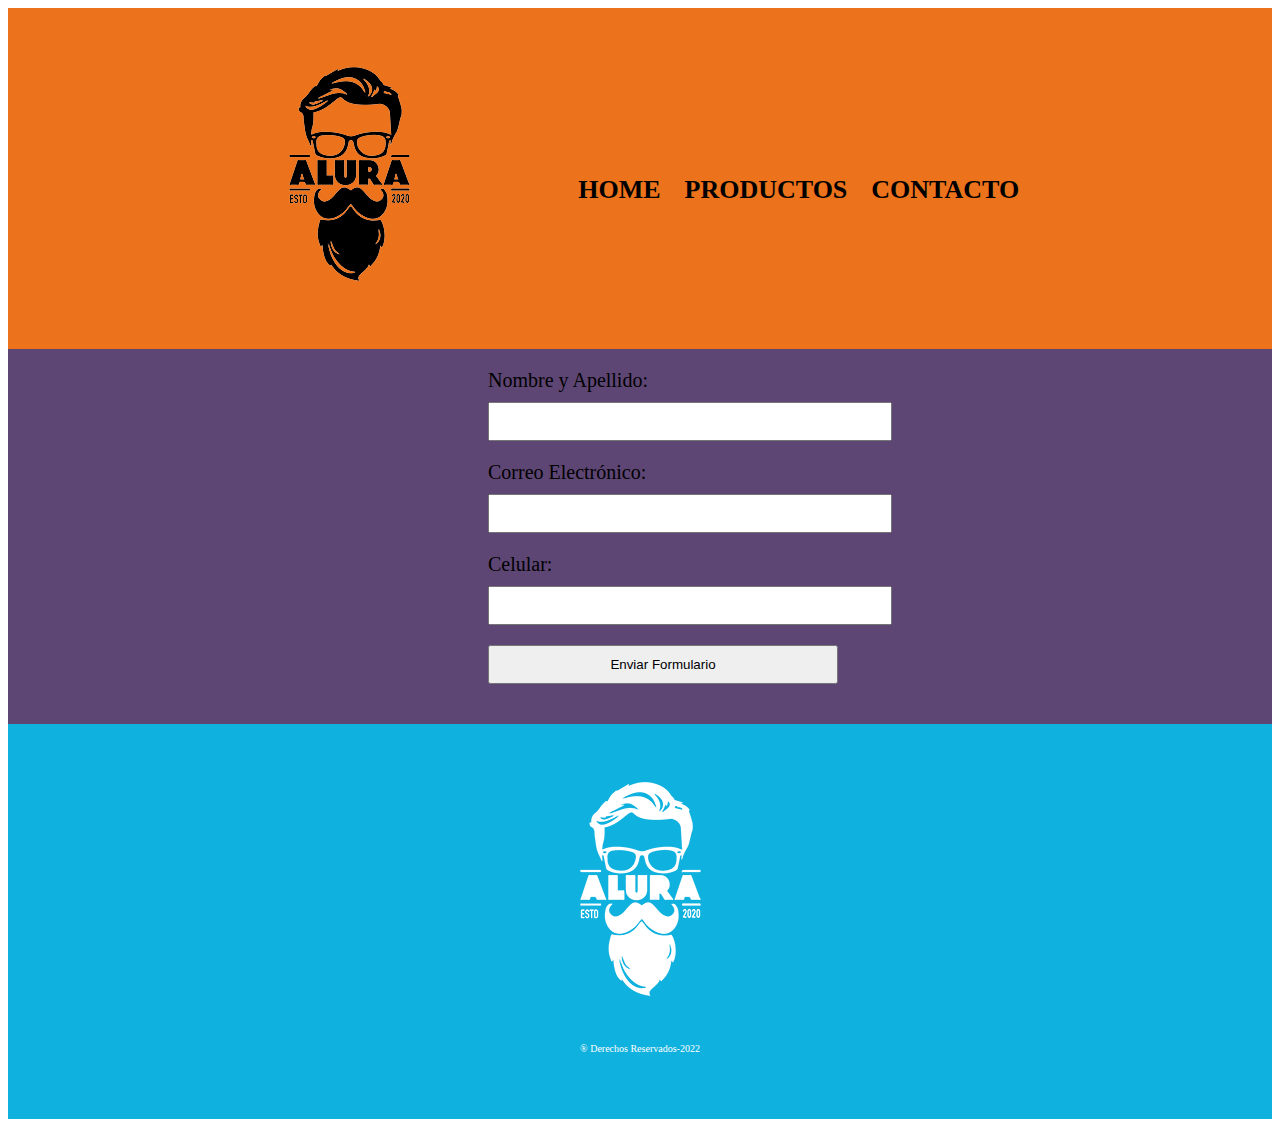
==== contacto.html @ a6d336cd "crenado la etiqueta <main> de la nueva pagina html contactos" ====
<!DOCTYPE html>
<html lang="en">
<head>
    <meta charset="UTF-8">
    <meta http-equiv="X-UA-Compatible" content="IE=edge">
    <meta name="viewport" content="width=device-width, initial-scale=1.0">
    <title>Contacto-Barbería Alek</title>
    <link rel="stylesheet" href="reset.css">
    <link rel="stylesheet" href="style.css">
</head>
<body>
    <header>
        <div class="logoEnlaces">
            <h1><img src="Imagenes/logoSF.png" alt="Logo Barbería"></h1> <!-- alt es un atributo que dice "" cuando la imagen no se puede cargar-->
            <nav>
                <ul>
                    <li><a href="index.html">Home</a></li>
                    <li><a href="Productos.html">Productos</a></li>
                    <li><a href="Contacto.html">Contacto</a></li>
                </ul>
            </nav>   
         </div> 
    </header>

    <main class="maincontacto">
        <form action="">
            <label for="nombreApellido">Nombre y Apellido: </label>
            <input type="text" id="nombreApellido" maxlength="15">

            <label for="correoElectronico">Correo Electrónico: </label>
            <input type="email" id="correoElectronico">

            <label for="numeroCelular">Celular: </label>
            <input type="tel" id="numeroCelular">

            <input type="submit" value="Enviar Formulario">
        </form>    
    </main>

    <footer>
        <img src="Imagenes/logo-blanco.png" alt="">
        <p class="copyRight"> &#174  Derechos Reservados-2022</p>
    </footer>
    
</body>
</html>
---- style.css ----
header{
    background-color: rgba(234, 99, 2, 0.9);
    padding: 20px 0px;/* 20px superior e inferior --- 0px laterales//// Propiedad de espaciamiento externo */
}

.logoEnlaces{
    position: relative;
    width:60%;/* 940px;*/
    margin: 0px auto; /* Cero px para los lados y auto para los bordes supp e inferior*/
} 
nav  {
    position: absolute;
    top: 110px;;
    right: 0px;

}
nav li{
    display: inline;
    margin: 0px 0px 0px 20px; /*genera distanciamiento entre los elemntos de la lista, tiene 4 parametros*/
}

nav a{
    text-transform: uppercase;  /*transforma a texto en mayuscula*/
    color: black;
    font-weight: bold;/* Texto en Negrilla*/
    font-size: 26px; /*tamaño de letras*/
    text-decoration: none; /*quitar el subrayado que el navegador coloca por defecto a los Enlaces o hipervinculos*/ 
} 

nav a:hover{ /*Captura el movimiento del mouse (Pseudo Clase de CSS)*/
    color: blueviolet;
    text-decoration: underline;

}

.mainproductos{
    background-color: rgba(34, 2, 64, 0.781);
}

.tiposDeTrabajo{
    width: 65%;
    margin: 0px auto;
    padding: 50px;
}

.tiposDeTrabajo li{
    display: inline-block;
    text-align: center; /*Alinea el texto al centro*/
    width: 30%;
    vertical-align: top; /*Alineación vertical respecto de top*/
    /*background-color: aqua;*/
    margin: 0% 1.5%;/*  Margenes de 0% leteral y 1.5% en los laterales*/
    padding: 30px 20px; /*espaciamiento interno-- 30px en la vertical y 20px en la horizontal -- aumenta el tamaño*/
    box-sizing: border-box; /*Tamaño de la caja---el borde de cada uno de los items sera el limite del espacio que va ser definido, en nuestro caso seria el 
    30%*/
    /*border-color: black;
    border-width: 3px;
    border-style: solid;*/

    border: 2px solid rgb(234, 99, 2);;
    border-radius: 15px; /*bordes redondeados*/
}

.tiposDeTrabajo li:hover{ /* propiedad que Captura el movimiento del mouse(Pseudo Clase de CSS)*/
    border-width: 3px;
}

.tiposDeTrabajo li:active{ /* propiedad que Captura el click del mouse(Pseudo Clase de CSS)*/
    border-color: rgb(15, 177, 222);
}

.tiposDeTrabajo h2{
    font-size: 30px;/*tamaño de letras*/
    font-weight: bold;/* Texto en Negrilla*/
    color: aliceblue;

}

.tiposDeTrabajo li:hover h2{ /*Colocamos esta descripción para ser mas especificos, ya que con ".tiposDeTrabajo h2" no realiza captura el movimiento del mouse sobre el h2*/
    font-size: 33px;

} 

.tiposDeTrabajo p{
    color: aliceblue;
}
.productoDescripcion {
    font-size: 20px;
}

.productoPrecio {
    font-size: 30px;
    font-weight: bold;
    margin-top: 10px;
}
/*----------------------------------------------------------------------------------------------------------------------------------*/
.maincontacto {
    background-color: rgba(34, 2, 64, 0.73);
    /*width: 940px;
    margin: 0 auto;*/
    
}
form{
    margin: 40px 0;/*margen superior e inferior de 40px y margen laterales de cero*/
    padding: 20px 30px;
    margin: 0 450px;
 
}
form label{
    display: block;
    font-size: 20px;
    margin: 0 0 10px;
}

form input{
    display: block;
    margin: 0 0 20px;
    padding: 10px 25px;
    width: 350px;
}
/*---------------------------------------------------------------------------------------------------------------------------------*/
footer{
    text-align: center;        
    background-color: rgb(15, 177, 222);
    padding: 40px;
}
.copyRight {
    color: rgb(255, 255, 255);
    font-size: 10px;
    margin: 25px;
}
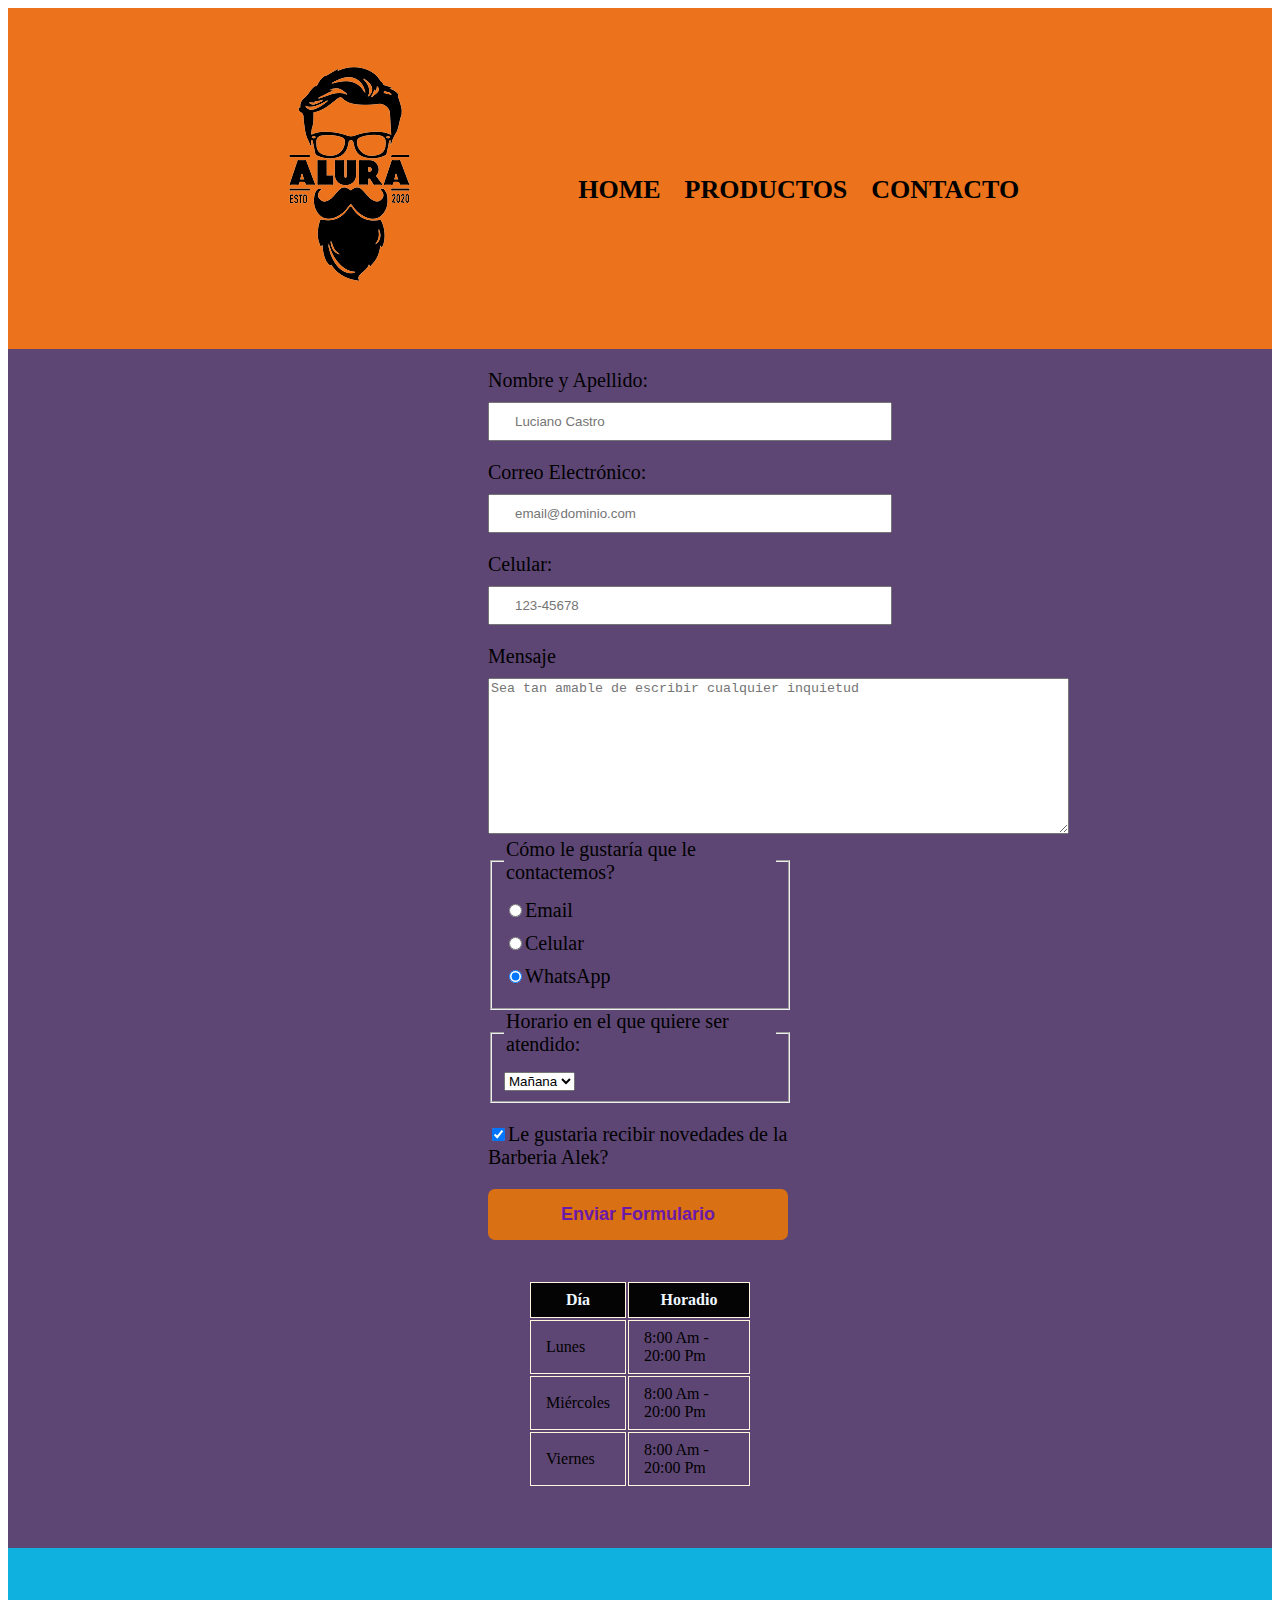
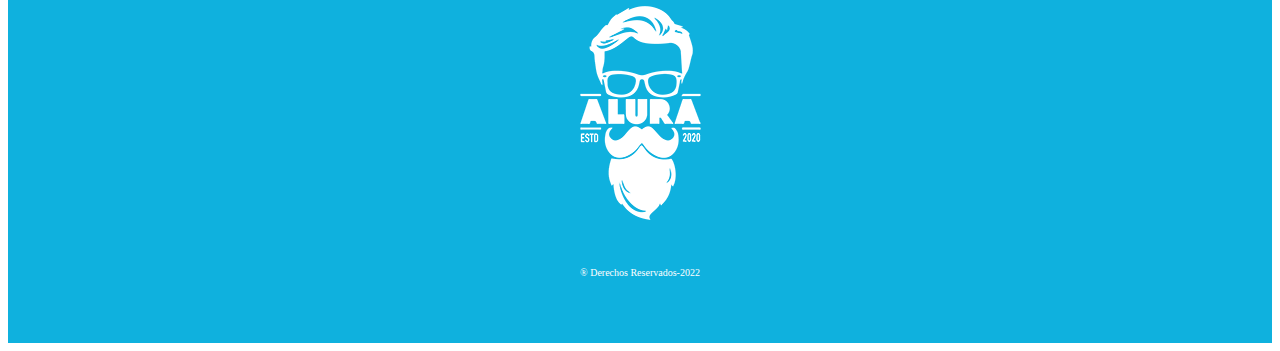
==== commit e44e8ac9: "Dentro del main se termino el diseño de los inputs y la creacion de la tabla de los horarios de aten" ====
--- a/contacto.html
+++ b/contacto.html
@@ -23,22 +23,78 @@
     </header>
 
     <main class="maincontacto">
-        <form action="">
+        <form>
             <label for="nombreApellido">Nombre y Apellido: </label>
-            <input type="text" id="nombreApellido" maxlength="15">
+            <input class="input-padron" type="text" id="nombreApellido" maxlength="20" required placeholder="Luciano Castro"> <!--required --- campo requerido  para iniciar proceso-->
 
             <label for="correoElectronico">Correo Electrónico: </label>
-            <input type="email" id="correoElectronico">
+            <input class="input-padron" type="email" id="correoElectronico" required placeholder="email@dominio.com">
 
             <label for="numeroCelular">Celular: </label>
-            <input type="tel" id="numeroCelular">
+            <input class="input-padron" type="tel" id="numeroCelular" required placeholder="123-45678"><!-- placeholder --- se fijan palabra para ayudar a rellenar los inputs-->
+            
+            <label for="mesaje">Mensaje</label>
+            <textarea id="mensaje" cols="70" rows="10" required placeholder="Sea tan amable de escribir cualquier inquietud "></textarea>
+            
+             <!--<div>-->
+            <fieldset>  <!-- permite organizar en grupos de campos de un formulario- no utiliza <p> en su estructura si no <legend>  --> 
+                <legend>Cómo le gustaría que le contactemos?</legend>
+                
+                <label for="radio-email"><input  name="contacto" type="radio" id="radio-email" value="email">Email</label>
+                
 
-            <input type="submit" value="Enviar Formulario">
-        </form>    
+                <label for="radio-celular"><input name="contacto" type="radio" id="radio-celular" value="email">Celular</label>
+                
+                
+                <label for="radio-whatsapp"><input name="contacto" type="radio" id="radio-whatsapp" value="email" checked>WhatsApp</label>
+                <!-- checked   fija una casilla en el checkbox y radio-->
+            </fieldset> 
+            <!--</div>-->
+             
+             
+            <fieldset>
+             <!--<div>-->
+                <legend>Horario en el que quiere ser atendido: </legend>
+                    <select name="" id="Listado">
+                        <option value="1">Mañana</option>
+                        <option value="2">Tarde</option>
+                        <option value="3">Noche</option>
+                    </select>
+            <!--</div>--> 
+            </fieldset>   
+
+             <label class="checkbox" for="checkbox"><input type="checkbox" name="" id="checkbox" checked>Le gustaria recibir novedades de la Barberia Alek?</label>
+
+            <input class="enviar" type="submit" value="Enviar Formulario">
+        <!--</form>--> 
+    
+        <table>
+          <thead>
+            <tr>
+                <th>Día</th>
+                <th>Horadio</th>
+            </tr>
+          </thead>  
+          <tbody> 
+            <tr>
+                <td>Lunes</td>
+                <td>8:00 Am - 20:00 Pm</td>
+            </tr>
+            <tr>
+                <td>Miércoles</td>
+                <td>8:00 Am - 20:00 Pm</td>
+            </tr>
+            <tr>
+                <td>Viernes</td>
+                <td>8:00 Am - 20:00 Pm</td>
+            </tr>
+           </tbody>
+        </table>
+        </form> 
     </main>
 
     <footer>
-        <img src="Imagenes/logo-blanco.png" alt="">
+        <img src="Imagenes/logo-blanco.png" alt="Logo de Barberia">
         <p class="copyRight"> &#174  Derechos Reservados-2022</p>
     </footer>
     
--- a/style.css
+++ b/style.css
@@ -33,8 +33,8 @@
 
 }
 
-.mainproductos{
-    background-color: rgba(34, 2, 64, 0.781);
+.main{
+    background-color: rgba(88, 12, 121, 0.842);
 }
 
 .tiposDeTrabajo{
@@ -106,19 +106,58 @@
     margin: 0 450px;
  
 }
-form label{
+form label, form legend{
     display: block;
     font-size: 20px;
     margin: 0 0 10px;
 }
 
-form input{
+.input-padron{
     display: block;
     margin: 0 0 20px;
     padding: 10px 25px;
     width: 350px;
 }
+
+.checkbox{
+    margin: 20px 0px;
+}
+
+.enviar{
+    width: 300px;
+    padding: 15px 0px;
+    font-size: 18px;
+    font-weight: bold;
+    color: rgb(107, 25, 169);
+    background: rgb(217, 112, 19);
+    border: none;
+    border-radius: 7px;
+    transition: 1s all; /* (all se refiere a los atributos background y transform dentro de .enviar:hover)permite que al pasar hacer un destaque con "hover" sea mas notoble al realizarlo*/
+    cursor: pointer;/*cambia la flecha del puntero por la manito apuntando con el indice*/
+}
+
+.enviar:hover{
+    background: rgb(174, 16, 222);
+    transform: scale(1.1) rotate(2deg);/*agranda la escala en forma global, en nuestro caso un 10%*/
+   /*rota la cantidad de grados*/
+}
+
+table{
+    margin: 40px 40px;
+}
+
+thead{
+    background: rgb(4, 4, 4);
+    color: aliceblue;
+    font-weight: bold;
+}
+td, th{
+    border: 1px solid cornsilk;
+    padding: 8px 15px;
+}
+
 /*---------------------------------------------------------------------------------------------------------------------------------*/
+
 footer{
     text-align: center;        
     background-color: rgb(15, 177, 222);
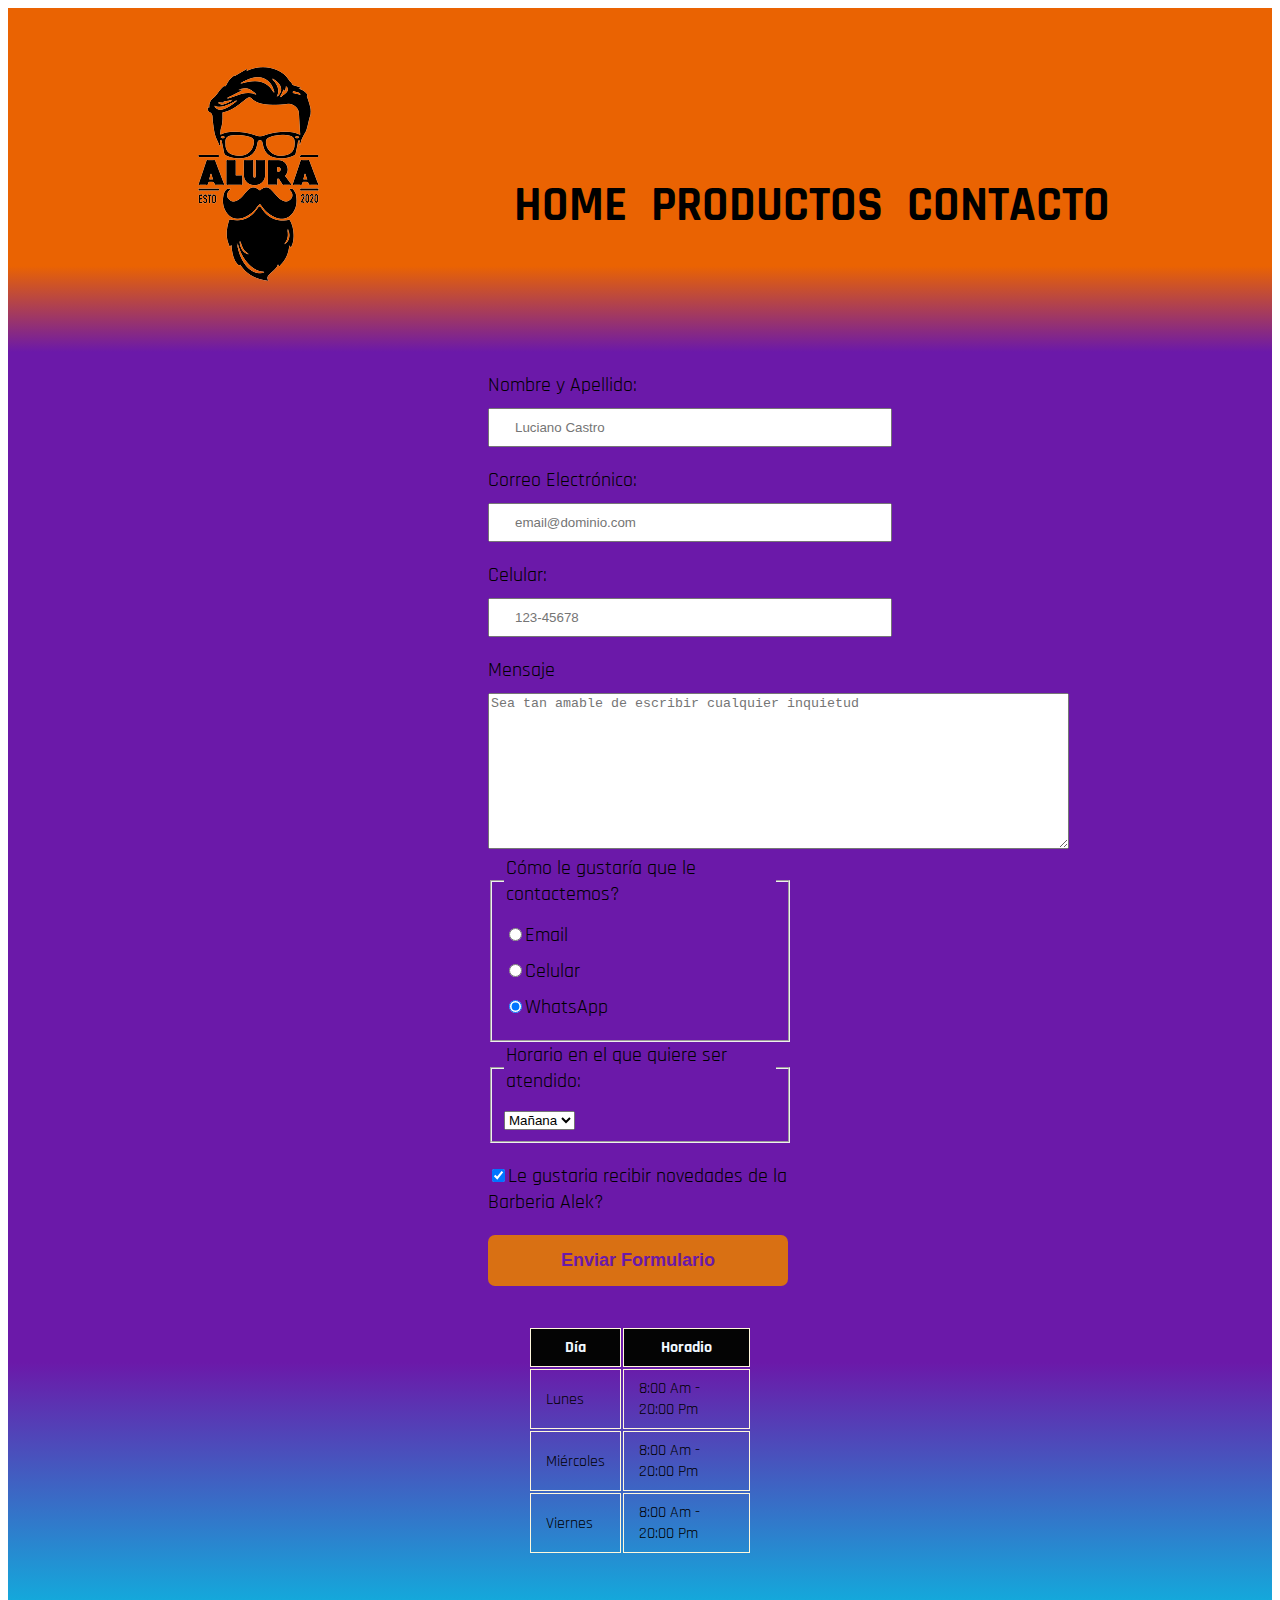
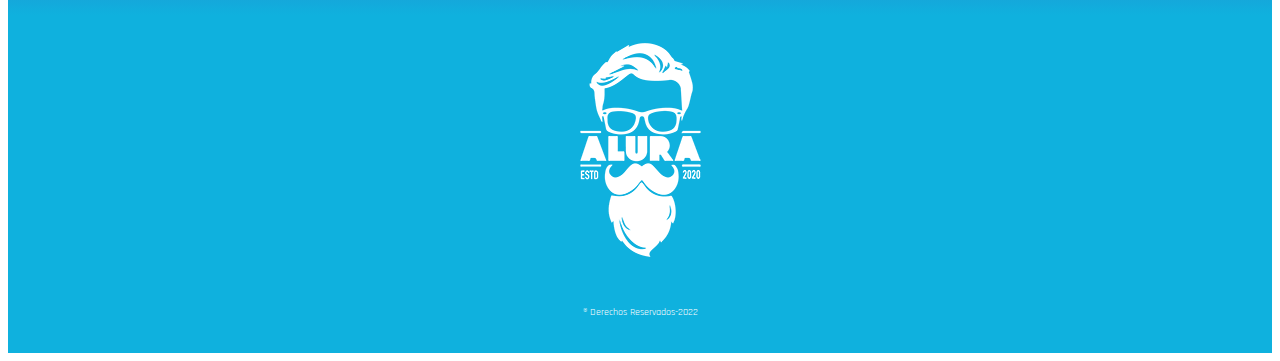
==== commit 27a6bc6b: "Mejorando la pagina Home del protecto" ====
--- a/contacto.html
+++ b/contacto.html
@@ -1,5 +1,5 @@
 <!DOCTYPE html>
-<html lang="en">
+<html lang="es">
 <head>
     <meta charset="UTF-8">
     <meta http-equiv="X-UA-Compatible" content="IE=edge">
@@ -7,22 +7,26 @@
     <title>Contacto-Barbería Alek</title>
     <link rel="stylesheet" href="reset.css">
     <link rel="stylesheet" href="style.css">
+
+    <link rel="preconnect" href="https://fonts.googleapis.com">
+    <link rel="preconnect" href="https://fonts.gstatic.com" crossorigin>
+    <link rel="stylesheet" href="https://fonts.googleapis.com/css2?family=Rajdhani&display=swap" > 
 </head>
 <body>
     <header>
         <div class="logoEnlaces">
-            <h1><img src="Imagenes/logoSF.png" alt="Logo Barbería"></h1> <!-- alt es un atributo que dice "" cuando la imagen no se puede cargar-->
+            <h1 class="logo"><img src="Imagenes/logoSF.png" alt="Logo Barbería"></h1> <!-- alt es un atributo que dice "" cuando la imagen no se puede cargar-->
             <nav>
-                <ul>
+                <ul class="listaNav">
                     <li><a href="index.html">Home</a></li>
                     <li><a href="Productos.html">Productos</a></li>
-                    <li><a href="Contacto.html">Contacto</a></li>
+                    <li class="enlaceContacto">Contacto</li>
                 </ul>
             </nav>   
          </div> 
     </header>
 
-    <main class="maincontacto">
+    <main class="mainContacto">
         <form>
             <label for="nombreApellido">Nombre y Apellido: </label>
             <input class="input-padron" type="text" id="nombreApellido" maxlength="20" required placeholder="Luciano Castro"> <!--required --- campo requerido  para iniciar proceso-->
@@ -33,7 +37,7 @@
             <label for="numeroCelular">Celular: </label>
             <input class="input-padron" type="tel" id="numeroCelular" required placeholder="123-45678"><!-- placeholder --- se fijan palabra para ayudar a rellenar los inputs-->
             
-            <label for="mesaje">Mensaje</label>
+            <label for="mensaje">Mensaje</label>
             <textarea id="mensaje" cols="70" rows="10" required placeholder="Sea tan amable de escribir cualquier inquietud "></textarea>
             
              <!--<div>-->
--- a/style.css
+++ b/style.css
@@ -1,11 +1,14 @@
+body{
+    font-family: 'Rajdhani', sans-serif;
+}
 header{
-    background-color: rgba(234, 99, 2, 0.9);
+    background:linear-gradient(rgb(234, 99, 2) 75%,rgb(107, 25, 169));
     padding: 20px 0px;/* 20px superior e inferior --- 0px laterales//// Propiedad de espaciamiento externo */
 }
 
 .logoEnlaces{
     position: relative;
-    width:60%;/* 940px;*/
+    width: 940px; /*60%; 940px;*/
     margin: 0px auto; /* Cero px para los lados y auto para los bordes supp e inferior*/
 } 
 nav  {
@@ -19,11 +22,12 @@
     margin: 0px 0px 0px 20px; /*genera distanciamiento entre los elemntos de la lista, tiene 4 parametros*/
 }
 
-nav a{
+nav a, .enlaceHome, .enlaceProducto, .enlaceContacto{
+    
     text-transform: uppercase;  /*transforma a texto en mayuscula*/
     color: black;
     font-weight: bold;/* Texto en Negrilla*/
-    font-size: 26px; /*tamaño de letras*/
+    font-size: 3em ; /*tamaño de letras*/
     text-decoration: none; /*quitar el subrayado que el navegador coloca por defecto a los Enlaces o hipervinculos*/ 
 } 
 
@@ -33,9 +37,11 @@
 
 }
 
-.main{
-    background-color: rgba(88, 12, 121, 0.842);
-}
+
+.mainContacto{
+     background:linear-gradient(rgb(107, 25, 169) 80%, rgb(15, 177, 222));   
+    /* juega con el degrade de colores utilizando linear y radio Gradient respectivamente*/
+    }
 
 .tiposDeTrabajo{
     width: 65%;
@@ -63,6 +69,7 @@
 
 .tiposDeTrabajo li:hover{ /* propiedad que Captura el movimiento del mouse(Pseudo Clase de CSS)*/
     border-width: 3px;
+    border-color:white ;
 }
 
 .tiposDeTrabajo li:active{ /* propiedad que Captura el click del mouse(Pseudo Clase de CSS)*/
@@ -72,8 +79,7 @@
 .tiposDeTrabajo h2{
     font-size: 30px;/*tamaño de letras*/
     font-weight: bold;/* Texto en Negrilla*/
-    color: aliceblue;
-
+   
 }
 
 .tiposDeTrabajo li:hover h2{ /*Colocamos esta descripción para ser mas especificos, ya que con ".tiposDeTrabajo h2" no realiza captura el movimiento del mouse sobre el h2*/
@@ -81,9 +87,7 @@
 
 } 
 
-.tiposDeTrabajo p{
-    color: aliceblue;
-}
+
 .productoDescripcion {
     font-size: 20px;
 }
@@ -93,13 +97,15 @@
     font-weight: bold;
     margin-top: 10px;
 }
+.productoPrecios {
+    font-size: 30px;
+    font-weight: bold;
+    margin-top: 30px;
+}
 /*----------------------------------------------------------------------------------------------------------------------------------*/
-.maincontacto {
-    background-color: rgba(34, 2, 64, 0.73);
-    /*width: 940px;
-    margin: 0 auto;*/
-    
-}
+
+    
+
 form{
     margin: 40px 0;/*margen superior e inferior de 40px y margen laterales de cero*/
     padding: 20px 30px;
@@ -161,7 +167,7 @@
 footer{
     text-align: center;        
     background-color: rgb(15, 177, 222);
-    padding: 40px;
+    padding: 10px;
 }
 .copyRight {
     color: rgb(255, 255, 255);
@@ -169,4 +175,189 @@
     margin: 25px;
 }
 
-
+/* Aqui inicia el CSS para nuestra pagina inicial. HOME-------------------------------------------------------------------------------------------*/
+
+.banner{
+    width: 100%;
+}
+.principal{
+    padding: 0 0;
+    background-color:rgb(107, 25, 169);
+    
+}
+.tituloPrincipal{
+    text-align: center;
+    font-size: 3em; /*3em triplica el tamaño que viene la fuente por defecto, pero este depende del navegador*/
+    margin: 1em 0 1em; /* 0 top, 0 Der y botton 1em;*/
+    clear: left; /* limpie cualquier configuración despues del tituloPrincipal, pero el lado izquierdo*/
+}
+
+.texto {
+    font-size: 1.5em;
+    padding-left: 25%;
+    padding-right: 25%;
+    line-height: 1.3;
+}
+
+.principal p{
+    margin: 0 0 1em; 
+}
+
+.principal strong{
+    font-weight: bold;
+}
+
+.principal em{
+    font-style: italic;
+}
+
+.utensilios{
+    width: 30%;
+    float: left;/*sirven para que el elemento se destaque en la pantalla, la superficie del elemento continúa siendo utilizada y los otros elementos de texto o elementos en línea se posicionan alrededor de él.*/
+    margin: 0 20px 20px 0; /* 0 top- 20px Derecha- 20px botton- 0 Izquierda (como las manesillas del reloj)*/
+}
+
+.mapa{
+    padding: 3em 0;
+    text-align: center;
+    background: rgb(107, 25, 169) ; 
+}
+
+.mapa p{
+    margin: 0 0 2em;
+    text-align: center;
+    font-size: 1.5em;
+}
+
+.mapaContenido{
+    width: 940px;
+    margin: 0 auto;
+   
+}
+
+.diferenciales{
+    padding: 1em;
+    background: linear-gradient(rgb(107, 25, 169) 2% , rgb(15, 177, 222) );
+}
+
+.contenidoDiferenciales{
+    width: 800px; /*tamaño del bloque Contenido*/
+    margin: 0 auto; /* Cero top y booton --- automatico para laterales*/
+}
+
+.listaDiferenciales{
+    width: 60%;  /* 60% del total del bloque Contenido*/
+    display: inline-block;
+    vertical-align: top;
+    font-size: 1.5em;
+}
+.items{
+    line-height: 1.3; /*interlineado*/
+}
+
+.items:before{
+    content: "✀    ";/*Pseudo-elemento que coloca antes de todos nuestros  items el contenido ("content") igual una tijera que sacamos de internet buscando Unicodes*/
+}
+
+
+.items:first-child{/*decimos que al primer en la lista pintamelo de negro (Pseudo-clases-Selecciones especiales) aplicando efectos especiales*/
+    font-weight: bold;
+}
+
+#imagenDiferenciales{
+    width: 40%;  /*40% del total del bloque Contenido-- asi llenamos el 100%*/
+    transition: 700ms;
+    box-shadow: 10px 10px 30px 10px rgb(255, 255, 255), -10px -10px 30px 5px white;/* sombras externas alrededor de un objeto box-shadow: valor1 valor2 valor3 valor4 valor5;
+
+    Donde los valores son:
+    
+        Valor1: define el desplazamiento horizontal de la sombra. Puede ser un número positivo, negativo o cero.
+    
+        Valor2: define el desplazamiento vertical de la sombra. Puede ser un número positivo, negativo o cero.
+    
+        Valor3: define el desenfoque de la sombra. Puede ser un número positivo o cero.
+    
+        Valor4: define el alcance de la sombra. Puede ser un número positivo o cero.
+    
+        Valor5: define el color de la sombra.*/ 
+    /*box-shadow: inset 10px 10px 30px 10px black ;--> coloca sombras hacia adentro del objeto  con los parametros  anteriores*/
+}
+#imagenDiferenciales:hover{ /*Al pasar el mouse sobre la imagen*/
+    opacity: 35%;/* para que la imagen se vea opaca: 100%-->sin opacidad <---> 0% --> la imagen no se ve*/
+    
+}
+
+.video{
+    width: 560px;
+    margin: 3em auto;
+    
+}
+
+/* Ver selectores avanzados donde se utilizan el selector ">" para acceder a los hijos de determinado elemento, el selector "~" (símbolo de virgulilla-->Alt+126) para acceder a todos los hermanos de determinado elemento, el selector "+" para acceder al primer hermano de determinado elemento, al selector "not" para acceder a los elementos, excepto algunos*/
+/* ver Cálculo con CSS utilizando la propiedad "calc" para hacer cuentas en la pantalla de desarrolador*/
+@media screen and (max-width:480px) { /*media query-----Dentro de esta media query podemos crear un estilo visual que incluye pantallas de hasta 480pxz*/
+      
+        h1 {
+            text-align: center;
+        }
+        .logoEnlaces, .mapaContenido, .contenidoDiferenciales, .video{
+            width: auto;
+        }
+        .mapaContenido p{
+            font-size: 1em;
+            padding-left: 10%;
+            padding-right: 10%;
+        }
+        nav{
+            position: static;
+            font-size: 8px;
+        }
+        .utensilios{
+            width: 60%;
+        }
+        .texto{
+            font-size: 1em;
+            padding-left: 10%;
+            padding-right: 10%;
+            padding-top: 1em;
+            line-height: 1;
+        }
+        .diferenciales{
+            display: block;
+        }
+        .listaDiferenciales, #imagenDiferenciales {
+            width: 100%;
+            font-size: 1em;
+        }
+        #imagenDiferenciales{
+            padding-top: 1em;
+            box-shadow: none;
+        }
+ /*-----------------------------------Productos---------------------------------------------------*/
+        .tiposDeTrabajo{
+            width: auto;
+            padding: 5px;
+            display: flex;
+        }
+        .imagen{
+            width: 100%
+         
+        }
+  /*--------------------------------Contactos-----------------------------------------------------*/
+        form{
+            margin: auto;
+        }
+
+        form label, form legend{
+            font-size: 16px;
+        }
+
+        .input-padron, #mensaje{
+            width: 250px;
+        } 
+        legend{
+            padding-top: 1em;
+
+        }  
+
+}/*la condición en esta media query dice que si el navegador encuentra una pantalla menor o igual(<=) a 480px aplica la condición que puede ser: body{background:red;}*/
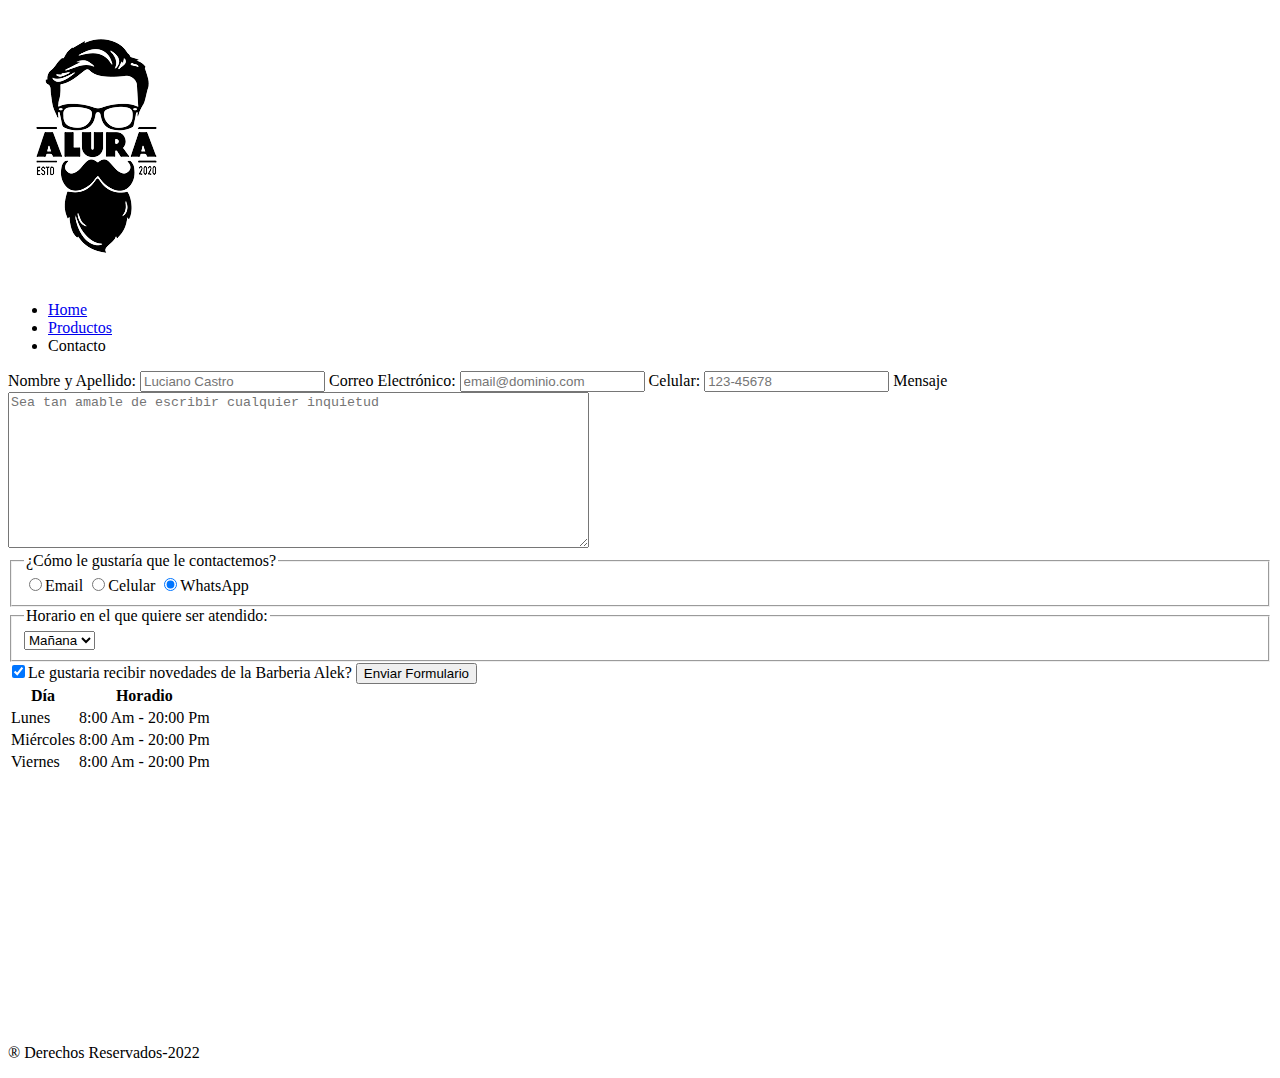
==== commit 8d02414d: "Pequeños cambios" ====
--- a/contacto.html
+++ b/contacto.html
@@ -42,7 +42,7 @@
             
              <!--<div>-->
             <fieldset>  <!-- permite organizar en grupos de campos de un formulario- no utiliza <p> en su estructura si no <legend>  --> 
-                <legend>Cómo le gustaría que le contactemos?</legend>
+                <legend>¿Cómo le gustaría que le contactemos?</legend>
                 
                 <label for="radio-email"><input  name="contacto" type="radio" id="radio-email" value="email">Email</label>
                 
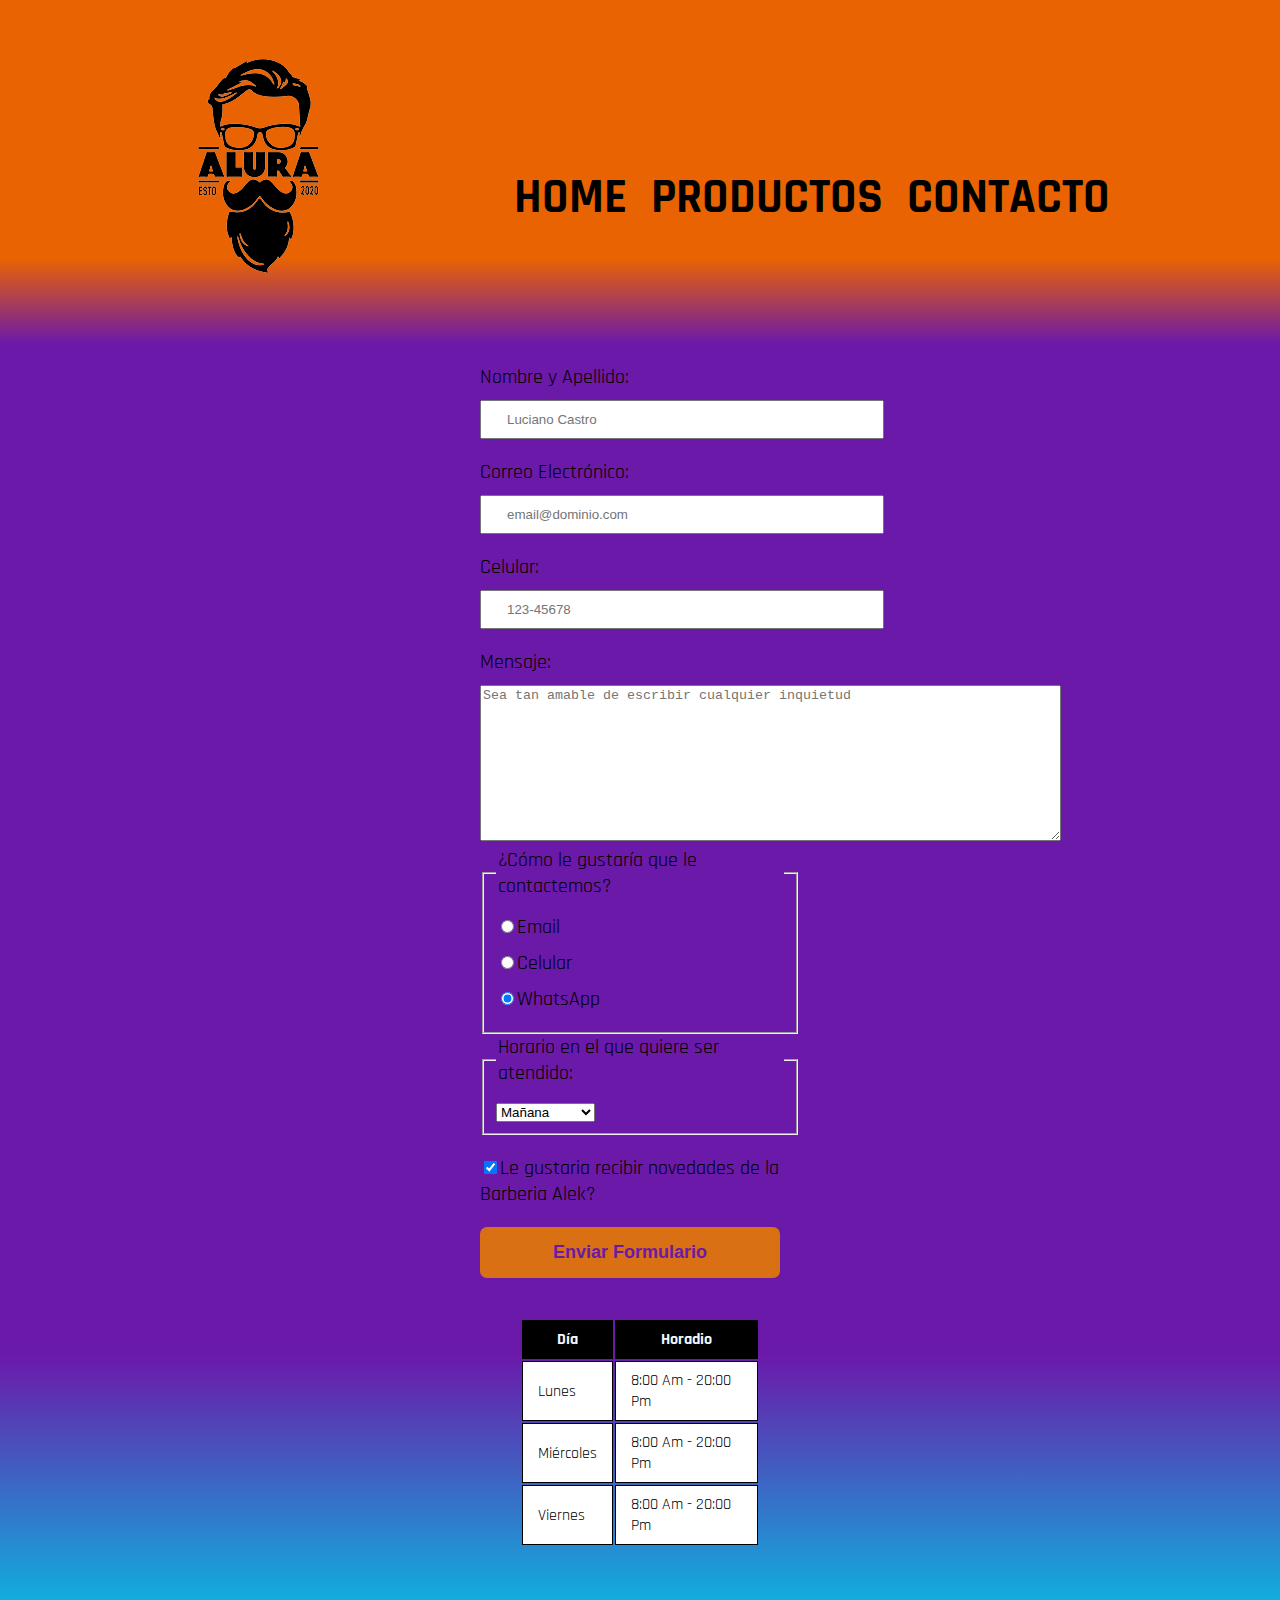
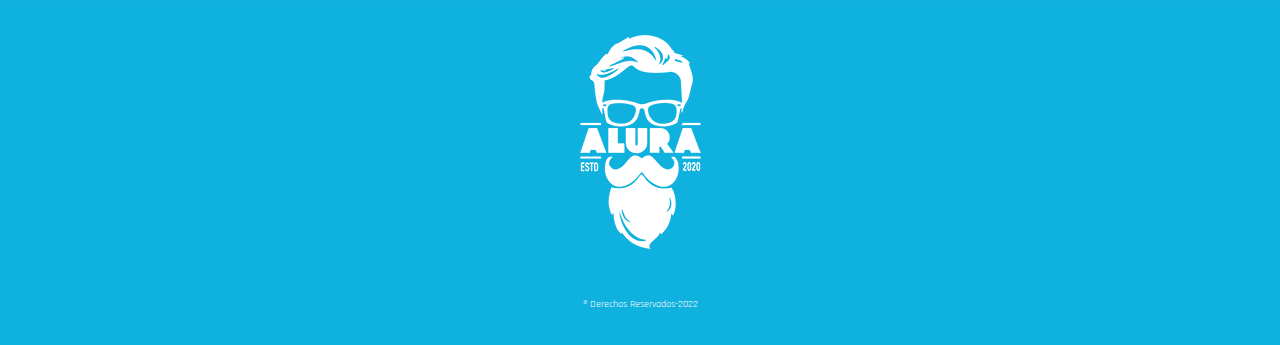
==== commit dfddd651: "puliendo contenido en todos los archivos" ====
--- a/contacto.html
+++ b/contacto.html
@@ -4,7 +4,7 @@
     <meta charset="UTF-8">
     <meta http-equiv="X-UA-Compatible" content="IE=edge">
     <meta name="viewport" content="width=device-width, initial-scale=1.0">
-    <title>Contacto-Barbería Alek</title>
+    <title>Contacto-Barbería Alura</title>
     <link rel="stylesheet" href="reset.css">
     <link rel="stylesheet" href="style.css">
 
@@ -37,7 +37,7 @@
             <label for="numeroCelular">Celular: </label>
             <input class="input-padron" type="tel" id="numeroCelular" required placeholder="123-45678"><!-- placeholder --- se fijan palabra para ayudar a rellenar los inputs-->
             
-            <label for="mensaje">Mensaje</label>
+            <label for="mensaje">Mensaje: </label>
             <textarea id="mensaje" cols="70" rows="10" required placeholder="Sea tan amable de escribir cualquier inquietud "></textarea>
             
              <!--<div>-->
@@ -61,8 +61,8 @@
                 <legend>Horario en el que quiere ser atendido: </legend>
                     <select name="" id="Listado">
                         <option value="1">Mañana</option>
-                        <option value="2">Tarde</option>
-                        <option value="3">Noche</option>
+                        <option value="2">Tarde-Noche</option>
+                        
                     </select>
             <!--</div>--> 
             </fieldset>   
@@ -71,29 +71,30 @@
 
             <input class="enviar" type="submit" value="Enviar Formulario">
         <!--</form>--> 
-    
-        <table>
-          <thead>
-            <tr>
-                <th>Día</th>
-                <th>Horadio</th>
-            </tr>
-          </thead>  
-          <tbody> 
-            <tr>
-                <td>Lunes</td>
-                <td>8:00 Am - 20:00 Pm</td>
-            </tr>
-            <tr>
-                <td>Miércoles</td>
-                <td>8:00 Am - 20:00 Pm</td>
-            </tr>
-            <tr>
-                <td>Viernes</td>
-                <td>8:00 Am - 20:00 Pm</td>
-            </tr>
-           </tbody>
-        </table>
+            <div class="horario">
+                        <table>
+                        <thead>
+                            <tr>
+                                <th>Día</th>
+                                <th>Horadio</th>
+                            </tr>
+                        </thead>  
+                        <tbody> 
+                            <tr>
+                                <td>Lunes</td>
+                                <td>8:00 Am - 20:00 Pm</td>
+                            </tr>
+                            <tr>
+                                <td>Miércoles</td>
+                                <td>8:00 Am - 20:00 Pm</td>
+                            </tr>
+                            <tr>
+                                <td>Viernes</td>
+                                <td>8:00 Am - 20:00 Pm</td>
+                            </tr>
+                        </tbody>
+                        </table>
+            </div>            
         </form> 
     </main>
 
--- a/style.css
+++ b/style.css
@@ -0,0 +1,404 @@
+body{
+    font-family: 'Rajdhani', sans-serif;
+    padding: 0;
+    margin: 0;
+}
+header{
+    background:linear-gradient(rgb(234, 99, 2) 75%,rgb(107, 25, 169));
+    padding: 20px 0px;/* 20px superior e inferior --- 0px laterales//// Propiedad de espaciamiento externo */
+}
+
+
+.logoEnlaces{
+    position: relative;
+    width: 940px; /*60%; 940px;*/
+    margin: 0px auto; /* Cero px para los lados y auto para los bordes supp e inferior*/
+} 
+nav  {
+    position: absolute;
+    top: 110px;;
+    right: 0px;
+
+}
+nav li{
+    display: inline;
+    margin: 0px 0px 0px 20px; /*genera distanciamiento entre los elemntos de la lista, tiene 4 parametros*/
+}
+
+nav a, .enlaceHome, .enlaceProducto, .enlaceContacto{
+    
+    text-transform: uppercase;  /*transforma a texto en mayuscula*/
+    color: black;
+    font-weight: bold;/* Texto en Negrilla*/
+    font-size: 3em ; /*tamaño de letras*/
+    text-decoration: none; /*quitar el subrayado que el navegador coloca por defecto a los Enlaces o hipervinculos*/ 
+} 
+
+nav a:hover{ /*Captura el movimiento del mouse (Pseudo Clase de CSS)*/
+    color: blueviolet;
+    text-decoration: underline;
+
+}
+
+.mainProductos{
+    background:linear-gradient(rgb(107, 25, 169) 80%, rgb(15, 177, 222));   
+    /* juega con el degrade de colores utilizando linear y radio Gradient respectivamente*/
+    text-align: center;
+}
+
+.mainContacto{
+     background:linear-gradient(rgb(107, 25, 169) 80%, rgb(15, 177, 222));   
+    /* juega con el degrade de colores utilizando linear y radio Gradient respectivamente*/
+    
+    }
+
+.tiposDeTrabajo{
+    width: 65%;
+    margin: 0px auto;
+    padding: 50px;
+}
+
+.tiposDeTrabajo li{
+    display: inline-block;
+   
+    text-align: center; /*Alinea el texto al centro*/
+    width: 25%;
+    vertical-align: top; /*Alineación vertical respecto de top*/
+    /*background-color: aqua;*/
+    margin: 0% 1.5%;/*  Margenes de 0% superior/inferior y 1.5% en los laterales*/
+    padding: 30px 20px; /*espaciamiento interno-- 30px en la vertical y 20px en la horizontal -- aumenta el tamaño*/
+    box-sizing: border-box; /*Tamaño de la caja---el borde de cada uno de los items sera el limite del espacio que va ser definido, en nuestro caso seria el 
+    30%*/
+    /*border-color: black;
+    border-width: 3px;
+    border-style: solid;*/
+
+    border: 2px solid rgb(234, 99, 2);;
+    border-radius: 15px; /*bordes redondeados*/
+}
+
+.cajaImagen{
+    text-align: center;
+    width:150px;
+    height: auto;
+    margin: auto;
+}
+
+.imagen{
+    width: 100%;
+    height: auto;
+    display: inline-block;
+    
+}
+
+.tiposDeTrabajo li:hover{ /* propiedad que Captura el movimiento del mouse(Pseudo Clase de CSS)*/
+    border-width: 3px;
+    border-color:white ;
+}
+
+.tiposDeTrabajo li:active{ /* propiedad que Captura el click del mouse(Pseudo Clase de CSS)*/
+    border-color: rgb(15, 177, 222);
+}
+
+.tiposDeTrabajo h2{
+    font-size: 30px;/*tamaño de letras*/
+    font-weight: bold;/* Texto en Negrilla*/
+   
+}
+
+.tiposDeTrabajo li:hover h2{ /*Colocamos esta descripción para ser mas especificos, ya que con ".tiposDeTrabajo h2" no realiza captura el movimiento del mouse sobre el h2*/
+    font-size: 33px;
+    color: white;
+
+} 
+
+.tiposDeTrabajo li:hover .productoPrecios,  .tiposDeTrabajo li:hover .productoDescripcion{
+    color: white;
+}
+
+
+.productoDescripcion {
+    font-size: 20px;
+}
+
+.productoPrecios {
+    font-size: 30px;
+    font-weight: bold;
+    margin-top: 30px;
+}
+/*----------------------------------------------------------------------------------------------------------------------------------*/
+
+    
+
+form{
+    margin: 40px 0;/*margen superior e inferior de 40px y margen laterales de cero*/
+    padding: 20px 30px;
+    margin: 0 450px;
+ 
+}
+form label, form legend{
+    display: block;
+    font-size: 20px;
+    margin: 0 0 10px;
+}
+
+.input-padron{
+    display: block;
+    margin: 0 0 20px;
+    padding: 10px 25px;
+    width: 350px;
+}
+
+.checkbox{
+    margin: 20px 0px;
+}
+
+.enviar{
+    width: 300px;
+    padding: 15px 0px;
+    font-size: 18px;
+    font-weight: bold;
+    color: rgb(107, 25, 169);
+    background: rgb(217, 112, 19);
+    border: none;
+    border-radius: 7px;
+    transition: 1s all; /* (all se refiere a los atributos background y transform dentro de .enviar:hover)permite que al pasar hacer un destaque con "hover" sea mas notoble al realizarlo*/
+    cursor: pointer;/*cambia la flecha del puntero por la manito apuntando con el indice*/
+}
+
+.enviar:hover{
+    background: rgb(174, 16, 222);
+    transform: scale(1.1) rotate(2deg);/*agranda la escala en forma global, en nuestro caso un 10%*/
+   /*rota la cantidad de grados*/
+}
+
+table{
+    margin: 40px 40px;
+}
+
+thead{
+    background: rgb(4, 4, 4);
+    color: aliceblue;
+    font-weight: bold;
+}
+.horario{
+    display: flex;
+    justify-content: center;
+}
+th:nth-child(1){
+    background-color: black;
+}
+th:nth-child(2){
+    background-color: black;
+}
+td, th{
+
+    border: 1px solid rgb(0, 0, 0);
+    background-color: white;
+    padding: 8px 15px;
+}
+
+/*---------------------------------------------------------------------------------------------------------------------------------*/
+
+footer{
+    text-align: center;        
+    background-color: rgb(15, 177, 222);
+    padding: 10px;
+}
+.copyRight {
+    color: rgb(255, 255, 255);
+    font-size: 10px;
+    margin: 25px;
+}
+
+/* Aqui inicia el CSS para nuestra pagina inicial. HOME-------------------------------------------------------------------------------------------*/
+
+.banner{
+    width: 100%;
+}
+.principal{
+    padding: 1px 0;
+    background-color:rgb(107, 25, 169);
+    
+}
+.tituloPrincipal{
+    text-align: center;
+    font-size: 3em; /*3em triplica el tamaño que viene la fuente por defecto, pero este depende del navegador*/
+    margin: 1em 0 1em; /* 0 top, 0 Der y botton 1em;*/
+    clear: left; /* limpie cualquier configuración despues del tituloPrincipal, pero el lado izquierdo*/
+}
+
+.texto {
+    font-size: 1.5em;
+    padding-left: 25%;
+    padding-right: 25%;
+    line-height: 1.3;
+}
+
+.principal p{
+    margin: 0 0 1em; 
+}
+
+.principal strong{
+    font-weight: bold;
+}
+
+.principal em{
+    font-style: italic;
+}
+
+.utensilios{
+    width: 30%;
+    float: left;/*sirven para que el elemento se destaque en la pantalla, la superficie del elemento continúa siendo utilizada y los otros elementos de texto o elementos en línea se posicionan alrededor de él.*/
+    margin: 0 20px 20px 0; /* 0 top- 20px Derecha- 20px botton- 0 Izquierda (como las manesillas del reloj)*/
+}
+
+.mapa{
+    padding: 3em 0;
+    text-align: center;
+    background: rgb(107, 25, 169) ; 
+}
+
+.mapa p{
+    margin: 0 0 2em;
+    text-align: center;
+    font-size: 1.5em;
+}
+
+.mapaContenido{
+    width: 940px;
+    margin: 0 auto;
+   
+}
+
+.diferenciales{
+    padding: 1em;
+    background: linear-gradient(rgb(107, 25, 169) 2% , rgb(15, 177, 222) );
+}
+
+.contenidoDiferenciales{
+    width: 800px; /*tamaño del bloque Contenido*/
+    margin: 0 auto; /* Cero top y booton --- automatico para laterales*/
+    display: flex;
+    flex-direction: row;
+}
+
+.listaDiferenciales{
+    width: 60%;  /* 60% del total del bloque Contenido*/
+    display: inline-block;
+    vertical-align: top;
+    font-size: 1.5em;
+}
+.items{
+    line-height: 1.3; /*interlineado*/
+}
+
+.items:before{
+    content: "✀    ";/*Pseudo-elemento que coloca antes de todos nuestros  items el contenido ("content") igual una tijera que sacamos de internet buscando Unicodes*/
+}
+
+
+.items:first-child{/*decimos que al primer en la lista pintamelo de negro (Pseudo-clases-Selecciones especiales) aplicando efectos especiales*/
+    font-weight: bold;
+}
+
+#imagenDiferenciales{
+    width: 40%;  /*40% del total del bloque Contenido-- asi llenamos el 100%*/
+    transition: 700ms;
+    box-shadow: 10px 10px 30px 10px rgb(255, 255, 255), -10px -10px 30px 5px white;/* sombras externas alrededor de un objeto box-shadow: valor1 valor2 valor3 valor4 valor5;
+
+    Donde los valores son:
+    
+        Valor1: define el desplazamiento horizontal de la sombra. Puede ser un número positivo, negativo o cero.
+    
+        Valor2: define el desplazamiento vertical de la sombra. Puede ser un número positivo, negativo o cero.
+    
+        Valor3: define el desenfoque de la sombra. Puede ser un número positivo o cero.
+    
+        Valor4: define el alcance de la sombra. Puede ser un número positivo o cero.
+    
+        Valor5: define el color de la sombra.*/ 
+    /*box-shadow: inset 10px 10px 30px 10px black ;--> coloca sombras hacia adentro del objeto  con los parametros  anteriores*/
+}
+#imagenDiferenciales:hover{ /*Al pasar el mouse sobre la imagen*/
+    opacity: 35%;/* para que la imagen se vea opaca: 100%-->sin opacidad <---> 0% --> la imagen no se ve*/
+    
+}
+
+.video{
+    width: 560px;
+    margin: 3em auto;
+    
+}
+
+/* Ver selectores avanzados donde se utilizan el selector ">" para acceder a los hijos de determinado elemento, 
+    el selector "~" (símbolo de virgulilla-->Alt+126) para acceder a todos los hermanos de determinado elemento, 
+    el selector "+" para acceder al primer hermano de determinado elemento, al selector "not" para acceder a los elementos, excepto algunos*/
+    
+/* ver Cálculo con CSS utilizando la propiedad "calc" para hacer cuentas en la pantalla de desarrolador*/
+@media screen and (max-width:480px) { /*media query-----Dentro de esta media query podemos crear un estilo visual que incluye pantallas de hasta 480pxz*/
+      
+        h1 {
+            text-align: center;
+        }
+        .logoEnlaces, .mapaContenido, .contenidoDiferenciales, .video{
+            width: auto;
+        }
+        .mapaContenido p{
+            font-size: 1em;
+            padding-left: 10%;
+            padding-right: 10%;
+        }
+        nav{
+            position: static;
+            font-size: 8px;
+        }
+        .utensilios{
+            width: 60%;
+        }
+        .texto{
+            font-size: 1em;
+            padding-left: 10%;
+            padding-right: 10%;
+            padding-top: 1em;
+            line-height: 1;
+        }
+        .diferenciales{
+            display: block;
+        }
+        .listaDiferenciales, #imagenDiferenciales {
+            width: 100%;
+            font-size: 1em;
+        }
+        #imagenDiferenciales{
+            padding-top: 1em;
+            box-shadow: none;
+        }
+ /*-----------------------------------Productos---------------------------------------------------*/
+        .tiposDeTrabajo{
+            width: auto;
+            padding: 5px;
+            display: flex;
+        }
+        .imagen{
+            width: 100%
+         
+        }
+  /*--------------------------------Contactos-----------------------------------------------------*/
+        form{
+            margin: auto;
+        }
+
+        form label, form legend{
+            font-size: 16px;
+        }
+
+        .input-padron, #mensaje{
+            width: 250px;
+        } 
+        legend{
+            padding-top: 1em;
+
+        }  
+
+}/*la condición en esta media query dice que si el navegador encuentra una pantalla menor o igual(<=) a 480px aplica la condición que puede ser: body{background:red;}*/
